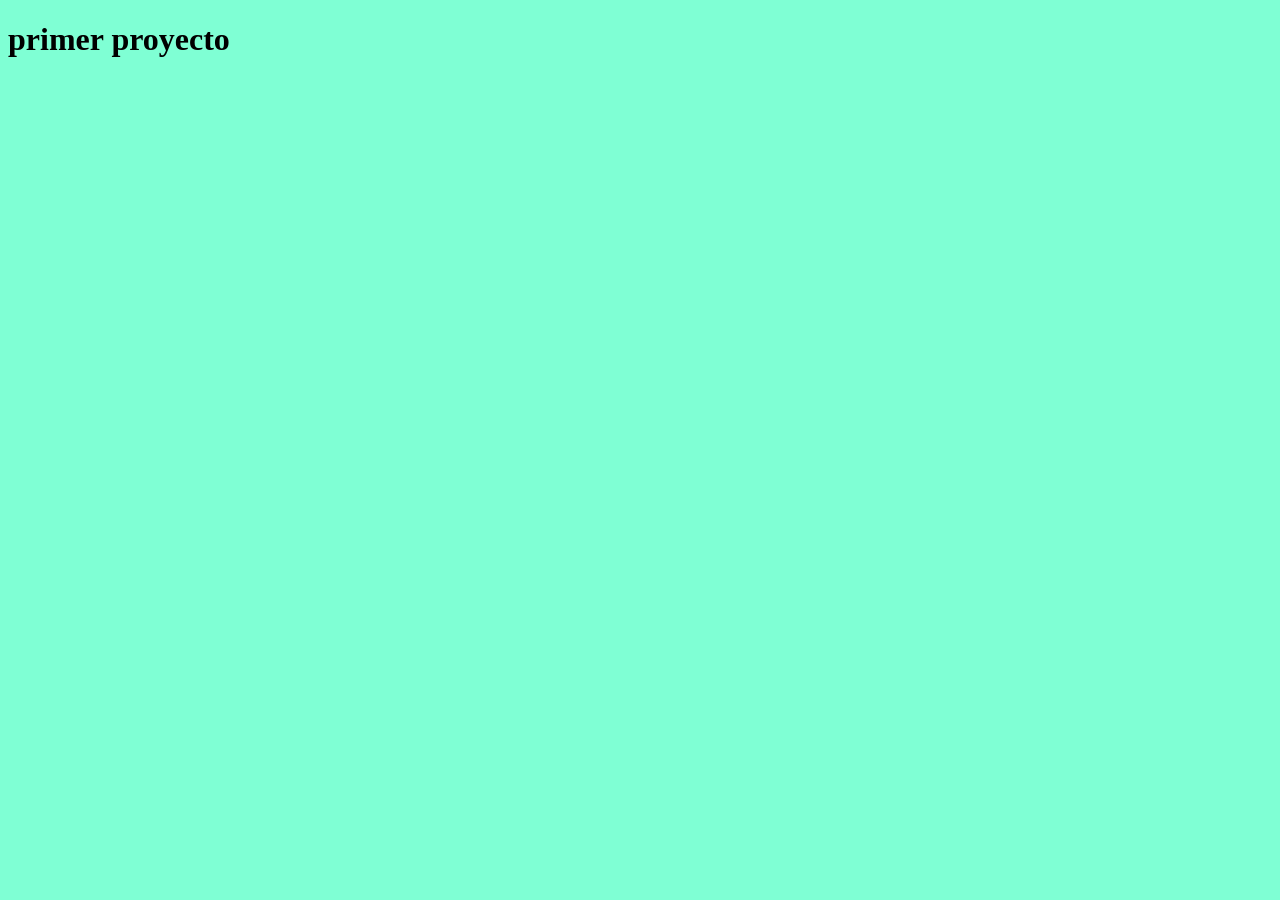
==== index.html @ 2c671ba0 "primer proyecto update" ====
<!DOCTYPE html>
<html lang="en">
<head>
    <meta charset="UTF-8">
    <meta name="viewport" content="width=device-width, initial-scale=1.0">
    <link rel="stylesheet" href="styles.css">
    
    <title>Document</title>
</head>
<body>
    <h1>primer proyecto</h1>
    <script src="script.js"></script>
</body>
</html>
---- styles.css ----
body {
    background-color: aquamarine;
}
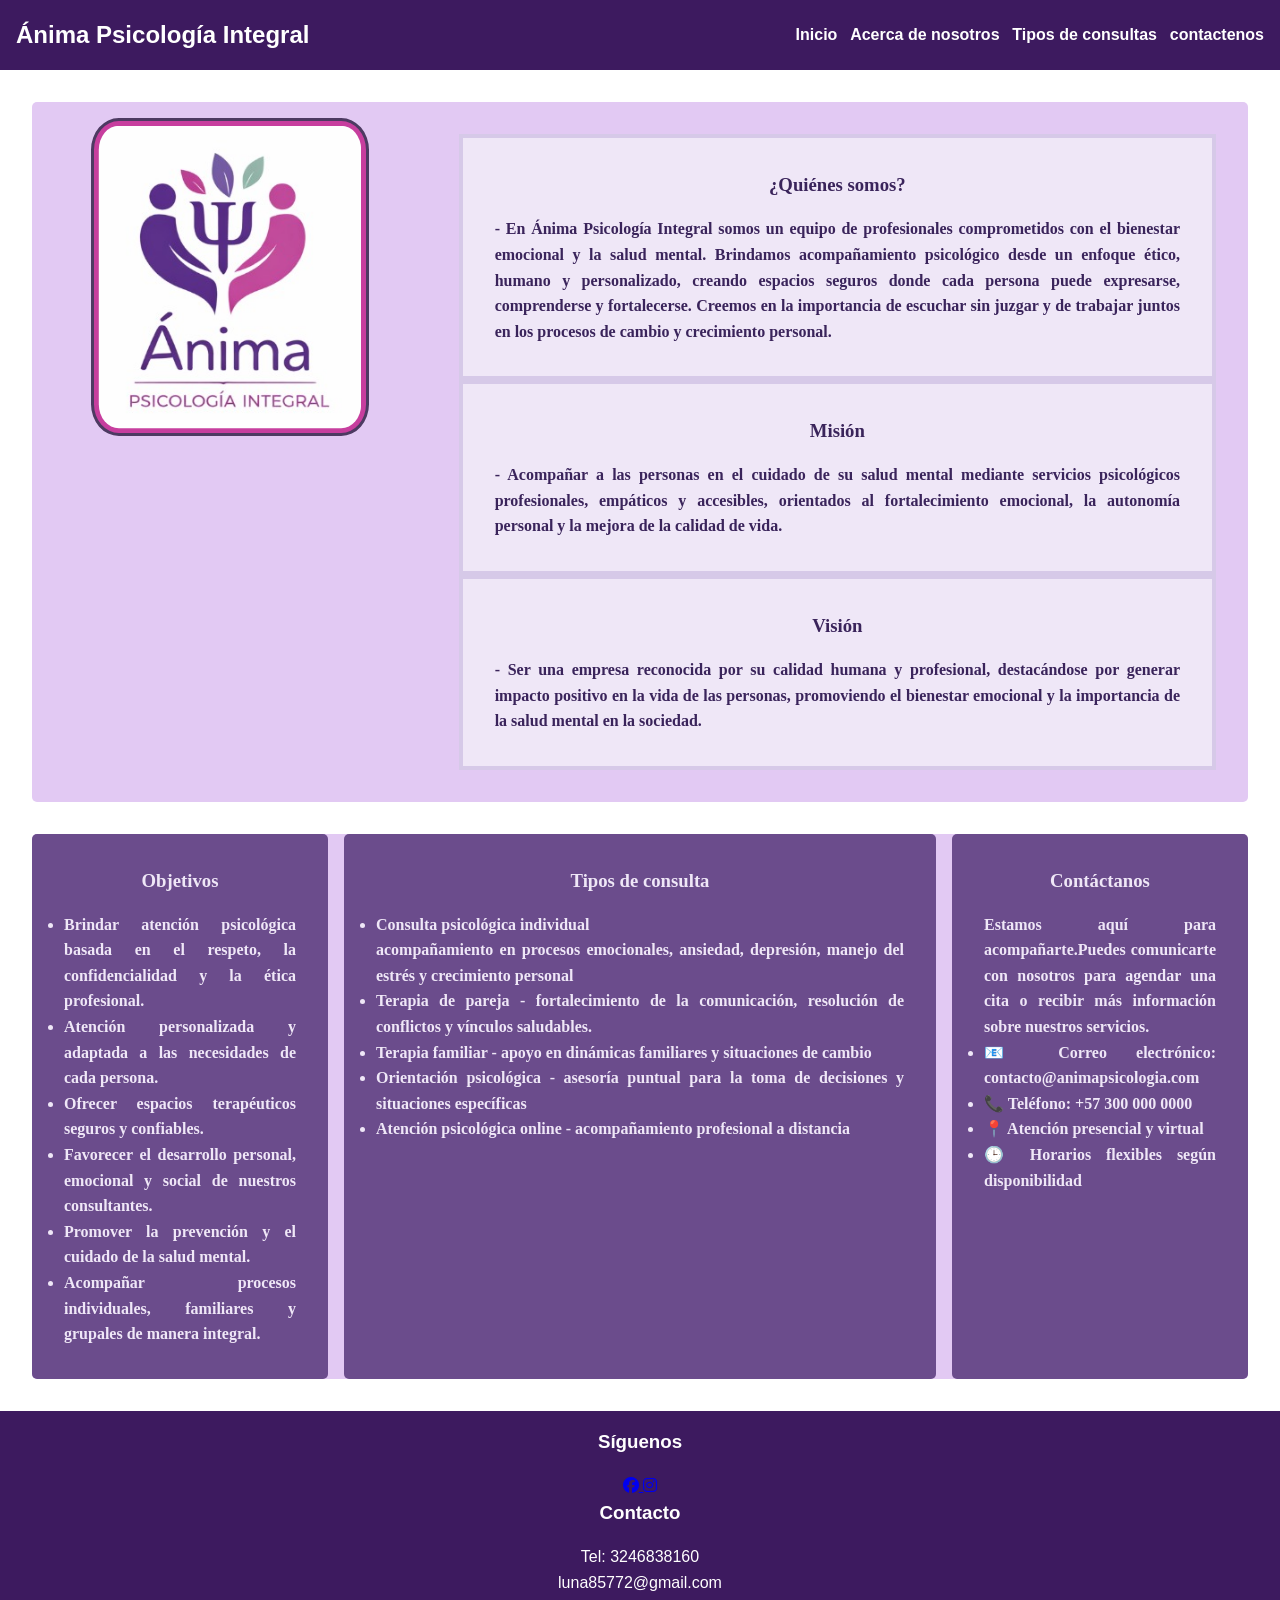
==== commit 6a4f0d72: "enlaces funcionan" ====
--- a/index.html
+++ b/index.html
@@ -3,12 +3,96 @@
 <head>
     <meta charset="UTF-8">
     <meta name="viewport" content="width=device-width, initial-scale=1.0">
-    <link rel="stylesheet" href="styles.css">
-    
-    <title>Document</title>
+    <link rel="stylesheet" href="estilos.css">
+    <link rel="stylesheet" href="https://cdnjs.cloudflare.com/ajax/libs/font-awesome/6.4.0/css/all.min.css">
+    <link rel="icon" type="image/jpeg" href="favicon psicologia 3.png">
+    <title>Proyecto modelo 1 </title>
 </head>
 <body>
-    <h1>primer proyecto</h1>
-    <script src="script.js"></script>
+    <header>
+        <nav class="navbar">
+            <h2 class="logo">Ánima Psicología Integral </h2>
+                <ul class="menu">
+                    <li class="lista"><a href="#inicio">Inicio</a></li>
+                    <li class="lista"><a href="#Quiénes-somos">Acerca de nosotros</a></li>
+                    <li class="lista"><a href="#productos">Tipos de consultas</a></li>
+                    <li class="lista"><a href="#contacto">contactenos</a></li>
+                </ul>
+
+        </nav>
+    </header>
+
+    <main>
+        <section class="section1">
+            <div class="foto">
+                <img src="favicon - psicologia.jpeg" alt="psicologos">
+            </div>
+
+            <div class="textos">
+                <div class="amarillo"  id="Quiénes-somos"> <h3>¿Quiénes somos?</h3> - En Ánima Psicología Integral somos un equipo de profesionales comprometidos con el bienestar emocional y la salud mental. Brindamos acompañamiento psicológico desde un enfoque ético, humano y personalizado, creando espacios seguros donde cada persona puede expresarse, comprenderse y fortalecerse. Creemos en la importancia de escuchar sin juzgar y de trabajar juntos en los procesos de cambio y crecimiento personal.</div>
+                <div class="azul"> <h3>Misión</h3> - Acompañar a las personas en el cuidado de su salud mental mediante servicios psicológicos profesionales, empáticos y accesibles, orientados al fortalecimiento emocional, la autonomía personal y la mejora de la calidad de vida.</div>
+                <div class="rojo" > <h3> Visión</h3> - Ser una empresa reconocida por su calidad humana y profesional, destacándose por generar impacto positivo en la vida de las personas, promoviendo el bienestar emocional y la importancia de la salud mental en la sociedad.</div>
+            </div>
+        </section>
+
+        <section class="section2">
+            <article class="naranja"> 
+            <h3 id="productos">Tipos de consulta</h3>     
+            
+            <ul>
+                <li>Consulta psicológica individual</li> <p> acompañamiento en procesos emocionales, ansiedad, depresión, manejo del estrés y crecimiento personal</p>
+                <li>Terapia de pareja - fortalecimiento de la comunicación, resolución de conflictos y vínculos saludables.</li>
+                <li>Terapia familiar - apoyo en dinámicas familiares y situaciones de cambio</li>
+                <li>Orientación psicológica - asesoría puntual para la toma de decisiones y situaciones específicas</li>
+                <li>Atención psicológica online - acompañamiento profesional a distancia</li>
+            </ul></article>
+
+            <article class="morado"> <h3>Objetivos</h3> 
+                <ul>
+                    <li>Brindar atención psicológica basada en el respeto, la confidencialidad y la ética profesional.  </li>
+                    <li>Atención personalizada y adaptada a las necesidades de cada persona.</li>
+                    <li>Ofrecer espacios terapéuticos seguros y confiables.</li>
+                    <li>Favorecer el desarrollo personal, emocional y social de nuestros consultantes.</li>
+                    <li>Promover la prevención y el cuidado de la salud mental.</li>
+                    <li>Acompañar procesos individuales, familiares y grupales de manera integral.</li>
+                </ul>
+             </article>
+                
+            <article class="verde" id="contacto">  <h3> Contáctanos</h3> <p>Estamos aquí para acompañarte.Puedes comunicarte con nosotros para agendar una cita o recibir más información sobre nuestros servicios.</p>              
+                 <ul>
+                    <li>📧 Correo electrónico: contacto@animapsicologia.com</li>
+                    <li>📞 Teléfono: +57 300 000 0000</li>
+                    <li>📍 Atención presencial y virtual</li>
+                    <li>🕒 Horarios flexibles según disponibilidad</li>
+                </ul>
+            </article>
+
+        </section>
+        <script src="script.js"></script>
+    </main>
+
+    <footer>
+        <div class="footer-container">
+            <div class="redes">
+                <h3>Síguenos</h3>
+                <div class="iconos">
+                    <a href="https://www.facebook.com/profile.php?id=61585872676278">
+                        <i class="fa-brands fa-facebook"></i>
+                    </a>
+                    <a href="https://www.instagram.com/anima_psicologia1/">
+                        <i class="fa-brands fa-instagram"></i>
+                    </a>
+                </div>
+            </div>
+
+            <div class="contacto">
+                <h3 >Contacto</h3>
+                <p> Tel: 3246838160</p>
+                <p>luna85772@gmail.com</p>
+            </div>
+
+        </div>
+    </footer>
+
 </body>
 </html>
--- a/estilos.css
+++ b/estilos.css
@@ -0,0 +1,196 @@
+* {
+    box-sizing: border-box;
+    margin: 0;
+    padding: 0;     
+}
+
+html {
+    scroll-behavior: smooth;
+}
+
+body {
+    display: grid;
+    grid-template-rows: auto 1fr auto;
+    height: 100vh;
+    font-family: Arial, sans-serif;
+    line-height: 1.6;
+    background-color: #FFFFFF;
+    color: #5C5C6D;
+    grid-template-areas: 
+    "header"
+    "main"
+    "footer";
+}
+
+header {
+    grid-area: header;
+    background-color: #3D1A5F;
+    padding: 1rem;
+    text-align: center; 
+    color: #FFFFFF;
+}
+
+.navbar {
+    display: grid;
+    grid-template-columns: auto 1fr;
+    align-items: center;
+    gap: 2rem;
+}
+
+.logo {
+    font-size: 1.5rem;
+    font-weight: bold;
+    color: #FFFFFF;
+} 
+
+.menu {
+    list-style: none;
+    display: grid;
+    gap: 0.8rem;
+    justify-content: end;
+    grid-auto-flow: column;
+}
+
+.menu a {
+    text-decoration: none;
+    color: #FFFFFF;
+    font-weight: bold;
+    transition: background-color 0.3s ease;
+}   
+
+.menu a:hover {
+    background-color: #C73E9E;
+    color: #FFFFFF;
+    padding: 0.5rem 1rem;
+    border-radius: 5px;
+}   
+
+main {
+    grid-area: main;
+    padding: 2rem;
+    display: grid;
+    grid-template-rows: auto auto;
+    gap: 2rem;
+}
+
+.section1 {
+    display: grid;
+    background-color: #E2C9F3;
+    padding: 1rem;
+    border-radius: 5px;
+    grid-template-areas: "foto" "textos";
+    grid-template-columns: 1fr 2fr;
+}   
+
+.foto {
+    grid-area: foto;
+    max-width: 100%;
+    border-radius: 5px;
+    justify-self: center;
+    display: block;
+}   
+
+.foto img {
+    border-radius: 10%;
+    max-width: 90%;
+    max-height: 80%;
+    height: auto;
+    border: 0.2rem solid #4d3a62;
+    padding: 0.3rem;
+    background-color: #C73E9E;
+
+}
+
+.textos {
+    text-align: center;
+    padding: 1rem;
+    font-size: 1rem;
+}   
+
+.amarillo {
+    background-color: #EFE7F7;
+    font-weight: bold;
+    color: #3A245B;
+    border: solid 0.25rem #d6c9e8   ;
+    font-family: "calibri";
+    text-align: justify;
+    padding: 2rem;
+}
+
+.azul {
+    background-color: #efe7f7;
+    font-weight: bold;
+    color: #3A245B;
+    border: solid 0.25rem #d6c9e8;
+    font-family: "calibri";
+    text-align: justify;
+    padding: 2rem;
+}
+
+.rojo {
+    background-color: #EFE7F7;
+    font-weight: bold;
+    color: #3A245B;
+    border: solid 0.25rem #d6c9e8;
+    font-family: "calibri";
+    text-align: justify;
+    padding: 2rem;
+}
+
+.section2 {
+    display: grid;
+    background-color: #E2C9F3;
+    border-radius: 5px;
+    grid-template-columns: 1fr 2fr 1fr;
+    gap: 1rem;
+    grid-template-areas: "art1 art2 art3";
+}
+
+.naranja {
+    background-color: #6B4C8C;
+    padding: 2rem;
+    border-radius: 5px;
+    grid-area: art2;
+    text-align:justify;
+    font-weight: bold;
+    color: #EFE7F7;
+    font-family: "calibri";
+}
+
+.morado {
+    background-color: #6B4C8C;
+    padding: 2rem;
+    border-radius: 5px;
+    grid-area: art1;
+    text-align: justify;
+    font-weight: bold;
+    font-family: "calibri";
+    color: #EFE7F7;
+}
+.verde {
+    background-color: #6B4C8C;
+    padding: 2rem;
+    border-radius: 5px;
+    grid-area: art3;
+    text-align: justify;
+    font-weight: bold;
+    font-family: "calibri";
+    color: #EFE7F7;
+    width: 100%;
+}
+
+footer {
+    grid-area: footer;
+    background-color: #3D1A5F;
+    text-align: center;
+    padding: 1rem;
+    position: relative;
+    bottom: 0;
+    width: 100%;
+    color: #FFFFFF;
+}   
+
+h3 {
+    margin-bottom: 1rem;
+    text-align: center;
+}
